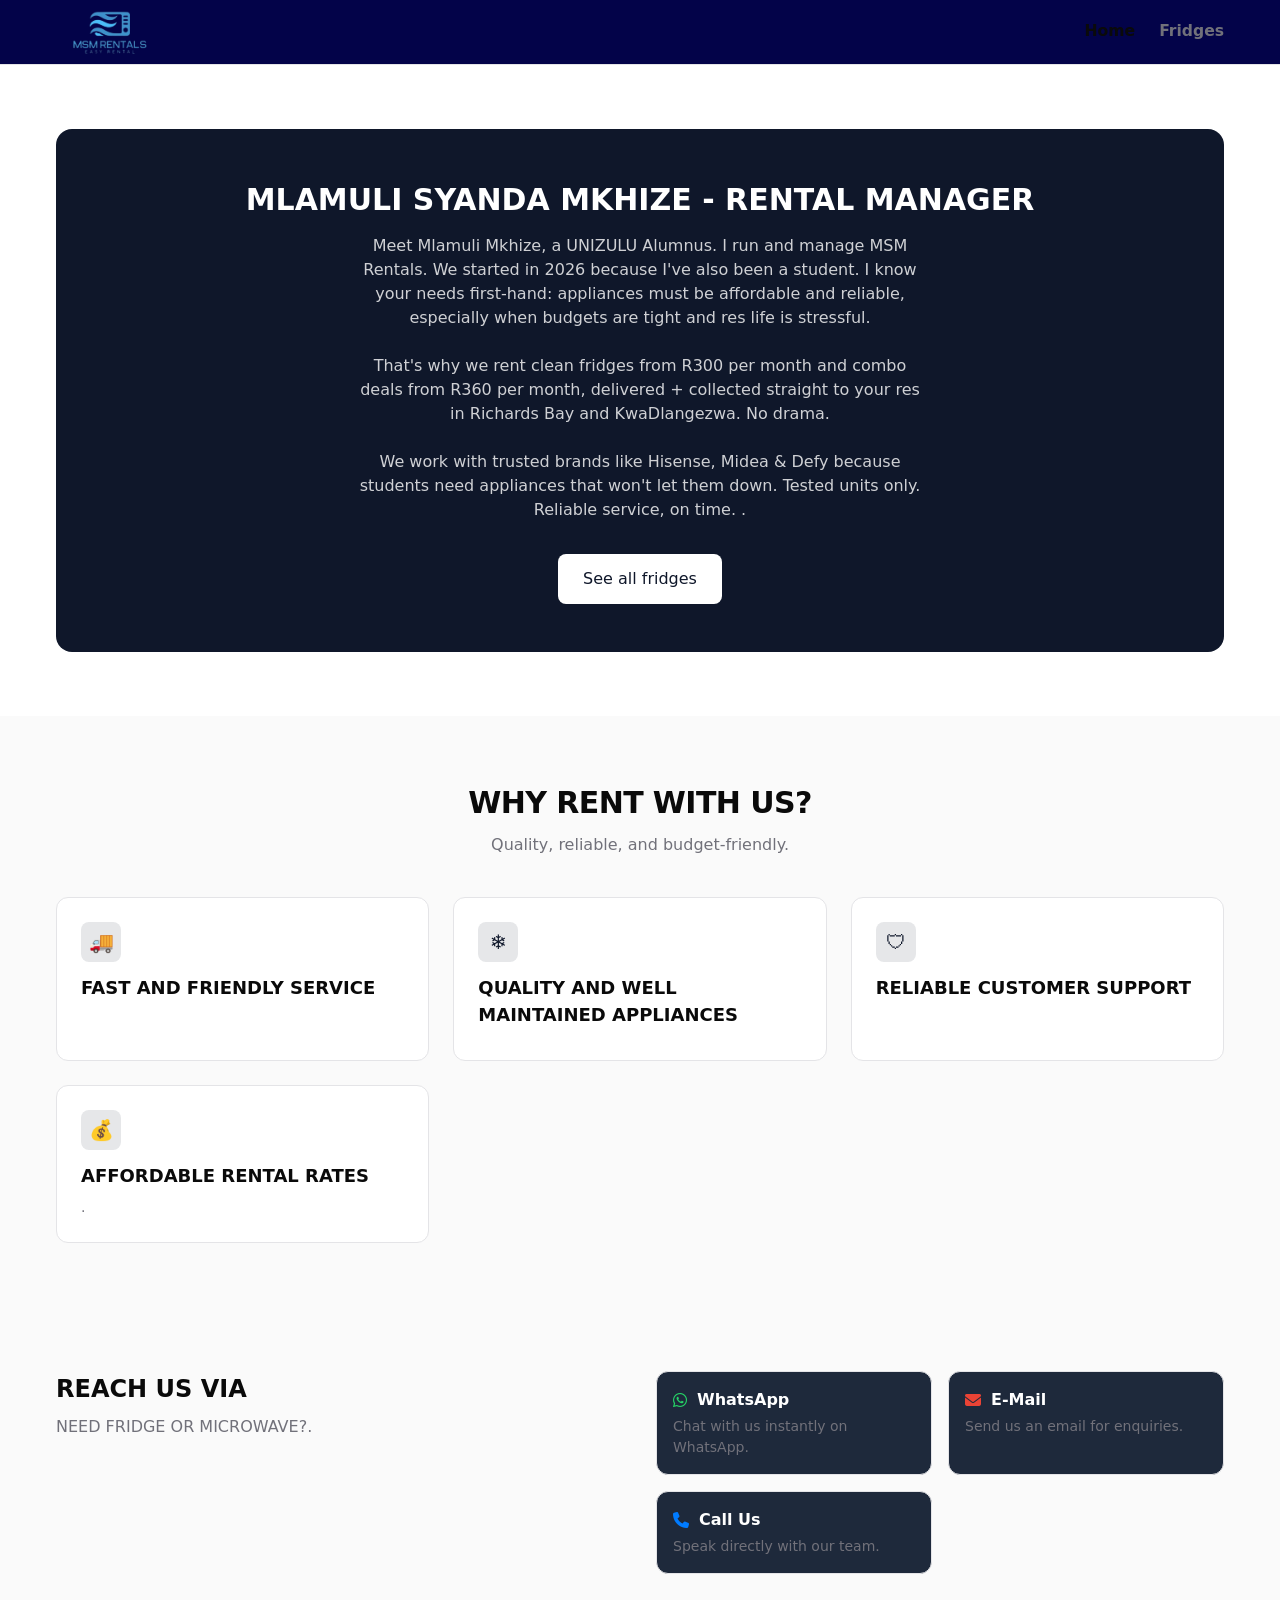
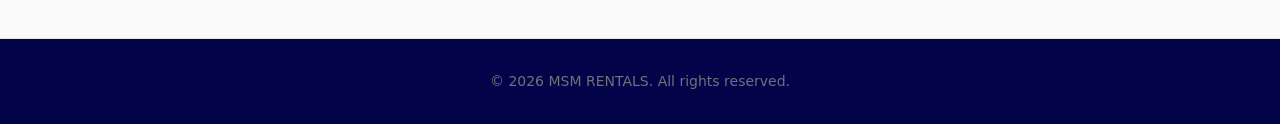
==== About Us.html @ 106f6254 "Add files via upload" ====
<!doctype html>
<html lang="en">
  <head>
    <meta charset="utf-8" />
    <meta name="viewport" content="width=device-width, initial-scale=1" />
    <title>Fridges for Rent — FridgeRent</title>
    <meta name="description" content="Browse our range of fridges available for rent. Compact, standard, and family-size models with flexible plans." />
    <link rel="stylesheet" href="style.css" />
    <link rel="stylesheet" href="https://cdnjs.cloudflare.com/ajax/libs/font-awesome/6.5.1/css/all.min.css">
  </head>

   <header class="header">
      <div class="container header-inner">
        <a href="Home.html" class="brand">
          <img src="MSM R Logo.png" alt="FridgeRent logo" />
          <span class="brand-name"></span>
        </a>
        <nav class="nav">
          <a href="Home.html" class="active">Home</a>
          <a href="fridges.html">Fridges</a>
        </nav>

      </div>
    </header>
 


      <section style="padding: 4rem 0;">
        <div class="container">
          <div class="cta-banner">
            <h2>MLAMULI SYANDA MKHIZE - RENTAL MANAGER</h2>
            <p>Meet Mlamuli Mkhize, a UNIZULU Alumnus. I run and manage MSM Rentals. We started in 2026 because I've also been a student. I know your needs first-hand: appliances must be affordable and reliable, especially when budgets are tight and res life is stressful.<br><br>

That's why we rent clean fridges from R300 per month and combo deals from R360 per month, delivered + collected straight to your res in Richards Bay and KwaDlangezwa. No drama.<br><br>

We work with trusted brands like Hisense, Midea & Defy because students need appliances that won't let them down. Tested units only. Reliable service, on time.
.</p>
            <a href="fridges.html" class="btn btn-secondary btn-lg">See all fridges</a>
          </div>
        </div>
      </section>
    </main>

     <section class="section-muted">
        <div class="container">
          <div class="section-head">
            <h2>WHY RENT WITH US?</h2>
            <p>Quality, reliable, and budget-friendly.</p>
          </div>
          <div class="grid-3">
            <div class="card"><div class="card-body">
              <div class="icon-tile">🚚</div>
              <h3>FAST AND FRIENDLY SERVICE</h3>
              <p class="muted"></p>
            </div></div>
            <div class="card"><div class="card-body">
              <div class="icon-tile">❄️</div>
              <h3>QUALITY AND WELL MAINTAINED APPLIANCES</h3>
              <p class="muted"></p>
            </div></div>
            <div class="card"><div class="card-body">
              <div class="icon-tile">🛡</div>
              <h3>RELIABLE CUSTOMER SUPPORT</h3>
              <p class="muted"></p>
            </div></div>
            <div class="card"><div class="card-body">
              <div class="icon-tile">💰</div>
              <h3>AFFORDABLE RENTAL RATES</h3>
              <p class="muted">.</p>
            </div></div>
          </div>
        </div>
      </section>

      
     <section class="section-muted">
        <div class="container">
          <div class="grid-2">
            <div>
              <h2 style="font-size: 1.5rem; font-weight: 700; margin: 0 0 0.5rem;">REACH US VIA</h2>
              <p style="color: var(--muted-fg); margin: 0;">NEED FRIDGE OR MICROWAVE?.</p>
            </div>
            <div class="included-grid">

    <!-- WhatsApp -->
    <a href="https://wa.me/+27765081149"target="_blank" class="included-item social-card">
        <h3><i class="fab fa-whatsapp"></i> WhatsApp</h3>
        <p>Chat with us instantly on WhatsApp.</p>
    </a>

    <!-- Email -->
    <a href="mailto:mkhizemlamulisiyanda03@gmail.com" class="included-item social-card">
        <h3><i class="fas fa-envelope"></i> E-Mail</h3>
        <p>Send us an email for enquiries.</p>
    </a>

    <!-- Call -->
    <a href="tel:0782808456" class="included-item social-card">
        <h3><i class="fas fa-phone"></i> Call Us</h3>
        <p>Speak directly with our team.</p>
    </a>

</div>
          </div>
        </div>
      </section>


    <footer class="footer">
      <div class="container">© 2026 MSM RENTALS. All rights reserved.</div>
    </footer>
  </body>
</html>
---- style.css ----
:root {
  --bg: #ffffff;
  --fg: #0a0a0a;
  --muted: #f4f4f5;
  --muted-fg: #71717a;
  --border: #e4e4e7;
  --primary: #0f172a;
  --primary-fg: #ffffff;
  --radius: 0.75rem;
}

* { box-sizing: border-box; }
html, body { margin: 0; padding: 0; }
body {
  font-family: ui-sans-serif, system-ui, -apple-system, "Segoe UI", Roboto, sans-serif;
  color: var(--fg);
  background: var(--bg);
  line-height: 1.5;
  min-height: 100vh;
  display: flex;
  flex-direction: column;
}
img { max-width: 100%; display: block; }
a { color: inherit; text-decoration: none; }

.container { max-width: 1200px; margin: 0 auto; padding: 0 1rem; }

/* Header */
.header {
  position: sticky; top: 0; z-index: 50;
  background: rgb(3, 3, 73);
  backdrop-filter: blur(6px);
  border-bottom: 1px solid var(--border);
}
.header-inner {
  display: flex; align-items: center; justify-content: space-between;
  height: 64px;
}
.brand { display: flex; align-items: center; gap: 0.75rem; }
.brand img { height: 100px; width: auto; }
.brand-name { font-weight: 600; font-size: 1.125rem; letter-spacing: -0.01em; }
.nav { display: flex; gap: 1.5rem; }
.nav a {
  font-size: 0.975rem; font-weight: 600; color: var(--muted-fg);
  transition: color 0.15s;
}
.nav a:hover, .nav a.active { color: var(--fg); }

/* Main */
main { flex: 1; }

/* Buttons */
.btn {
  display: inline-flex; align-items: center; justify-content: center; gap: 0.5rem;
  padding: 0.625rem 1.25rem; border-radius: 0.5rem;
  font-size: 0.95rem; font-weight: 500;
  cursor: pointer; border: 1px solid transparent;
  transition: background 0.15s, color 0.15s, border-color 0.15s;
}
.btn-lg { padding: 0.75rem 1.5rem; font-size: 1rem; }
.btn-primary { background: var(--primary); color: var(--primary-fg); }
.btn-primary:hover { background: #1e293b; }
.btn-outline { background: transparent; color: var(--fg); border-color: var(--border); }
.btn-outline:hover { background: var(--muted); }
.btn-secondary { background: #fff; color: var(--primary); }
.btn-secondary:hover { background: var(--muted); }

/* Hero */
.hero { padding: 4rem 0; }
.hero-grid {
  display: grid; gap: 3rem; align-items: center;
  grid-template-columns: 1fr;
}
@media (min-width: 1024px) {
  .hero { padding: 6rem 0; }
  .hero-grid { grid-template-columns: 1fr 1fr; }
}
.hero h1 {
  font-size: 2.25rem; font-weight: 700; letter-spacing: -0.02em;
  margin: 0 0 1rem;
}
@media (min-width: 640px) { .hero h1 { font-size: 3rem; } }
@media (min-width: 1024px) { .hero h1 { font-size: 3.75rem; } }
.lead { font-size: 1.125rem; color: var(--muted-fg); margin: 0 0 1.5rem; }
.cta-row { display: flex; flex-wrap: wrap; gap: 0.75rem; margin-bottom: 1.5rem; }
.checks { list-style: none; padding: 0; margin: 0; display: grid; gap: 0.5rem; font-size: 0.875rem; color: var(--muted-fg); }
.checks li { display: flex; align-items: center; gap: 0.5rem; }
.check-icon { color: var(--primary); font-weight: 700; }
.hero-img { border-radius: 1rem; overflow: hidden; background: var(--muted); }
.hero-img img { width: 100%; height: 100%; object-fit: cover; }

/* Benefits section */
.section-muted { background: #fafafa; padding: 4rem 0; }
.section-head { text-align: center; margin-bottom: 2.5rem; }
.section-head h2 { font-size: 1.875rem; font-weight: 700; letter-spacing: -0.02em; margin: 0 0 0.5rem; }
.section-head p { color: var(--muted-fg); margin: 0; }
.grid-3 { display: grid; gap: 1.5rem; grid-template-columns: 1fr; }
@media (min-width: 640px) { .grid-3 { grid-template-columns: 1fr 1fr; } }
@media (min-width: 1024px) { .grid-3 { grid-template-columns: repeat(3, 1fr); } }

.card {
  background: #fff; border: 1px solid var(--border); border-radius: var(--radius);
  overflow: hidden; display: flex; flex-direction: column;
}
.card-body { padding: 1.5rem; }
.icon-tile {
  width: 40px; height: 40px; border-radius: 0.5rem;
  background: rgba(15,23,42,0.1); color: var(--primary);
  display: flex; align-items: center; justify-content: center; margin-bottom: 0.75rem;
  font-size: 1.25rem;
}
.card h3 { font-size: 1.125rem; font-weight: 600; margin: 0 0 0.5rem; }
.card p.muted { font-size: 0.875rem; color: var(--muted-fg); margin: 0; }

/* CTA banner */
.cta-banner {
  background: var(--primary); color: var(--primary-fg);
  border-radius: 1rem; padding: 3rem 1.5rem; text-align: center;
}
@media (min-width: 1024px) { .cta-banner { padding: 3rem; } }
.cta-banner h2 { font-size: 1.875rem; font-weight: 700; margin: 0 0 0.75rem; }
.cta-banner p { color: rgba(255,255,255,0.8); margin: 0 auto 2rem; max-width: 36rem; }

/* Fridges page */
.page-head { max-width: 42rem; margin-bottom: 2.5rem; }
.page-head h1 { font-size: 1.875rem; font-weight: 700; letter-spacing: -0.02em; margin: 0 0 0.75rem; }
@media (min-width: 640px) { .page-head h1 { font-size: 2.25rem; } }
.page-head p { font-size: 1.125rem; color: var(--muted-fg); margin: 0; }

.fridge-card { position: relative; }
.fridge-img {
  aspect-ratio: 4 / 3; overflow: hidden; background: var(--muted);
}
.fridge-img img {
  width: 100%; height: 100%; object-fit: cover;
  transition: transform 0.3s;
}
.fridge-img img:hover { transform: scale(1.05); }
.badge {
  position: absolute; top: 0.75rem; left: 0.75rem;
  background: #fff; color: var(--fg);
  font-size: 0.75rem; font-weight: 600;
  padding: 0.25rem 0.625rem; border-radius: 999px;
  border: 1px solid var(--border);
}
.fridge-head { padding: 1.25rem 1.5rem 0.5rem; }
.fridge-head h3 { font-size: 1.25rem; font-weight: 600; margin: 0 0 0.25rem; }
.fridge-head p { font-size: 0.875rem; color: var(--muted-fg); margin: 0; }
.fridge-body { padding: 0.75rem 1.5rem 1rem; flex: 1; }
.meta-row { display: flex; gap: 1rem; font-size: 0.875rem; color: var(--muted-fg); margin-bottom: 0.75rem; }
.feature-list { list-style: none; padding: 0; margin: 0; font-size: 0.875rem; color: var(--muted-fg); display: grid; gap: 0.25rem; }
.feature-list li { display: flex; align-items: center; gap: 0.5rem; }
.dot { width: 6px; height: 6px; border-radius: 50%; background: var(--primary); display: inline-block; }
.fridge-foot {
  display: flex; align-items: center; justify-content: space-between;
  border-top: 1px solid var(--border); background: #fafafa;
  padding: 1rem 1.5rem;
}
.price { font-size: 1.5rem; font-weight: 700; }
.price-suffix { font-size: 0.875rem; color: var(--muted-fg); margin-left: 0.25rem; }

.grid-2 { display: grid; gap: 2rem; grid-template-columns: 1fr; }
@media (min-width: 1024px) { .grid-2 { grid-template-columns: 1fr 1fr; } }
.included-grid { display: grid; gap: 1rem; grid-template-columns: 1fr; }
@media (min-width: 640px) { .included-grid { grid-template-columns: 1fr 1fr; } }
.included-item {
  border: 1px solid var(--border); background: #fff;
  padding: 1rem; border-radius: var(--radius);
}
.included-item h3 { font-size: 1rem; font-weight: 600; margin: 0 0 0.25rem; }
.included-item p { font-size: 0.875rem; color: var(--muted-fg); margin: 0; }

/* Footer */
.footer {
  border-top: 1px solid var(--border);
  background: rgb(3, 3, 73);
  padding: 2rem 0;
  text-align: center;
  font-size: 0.875rem;
  color: var(--muted-fg);
}

.social-card {
    text-decoration: none;
    background-color: #1e293b;
    display: block;
    transition: 0.3s ease;
    cursor: pointer;
    color: white;
}

.social-card:hover {
    transform: translateY(-5px);
    box-shadow: 0 8px 20px rgba(0,0,0,0.15);
}

.social-card h3 {
    display: flex;
    align-items: center;
    gap: 10px;
}

.social-card .fa-whatsapp {
    color: #25D366;
}

.social-card .fa-envelope {
    color: #EA4335;
}

.social-card .fa-phone {
    color: #007BFF;
}
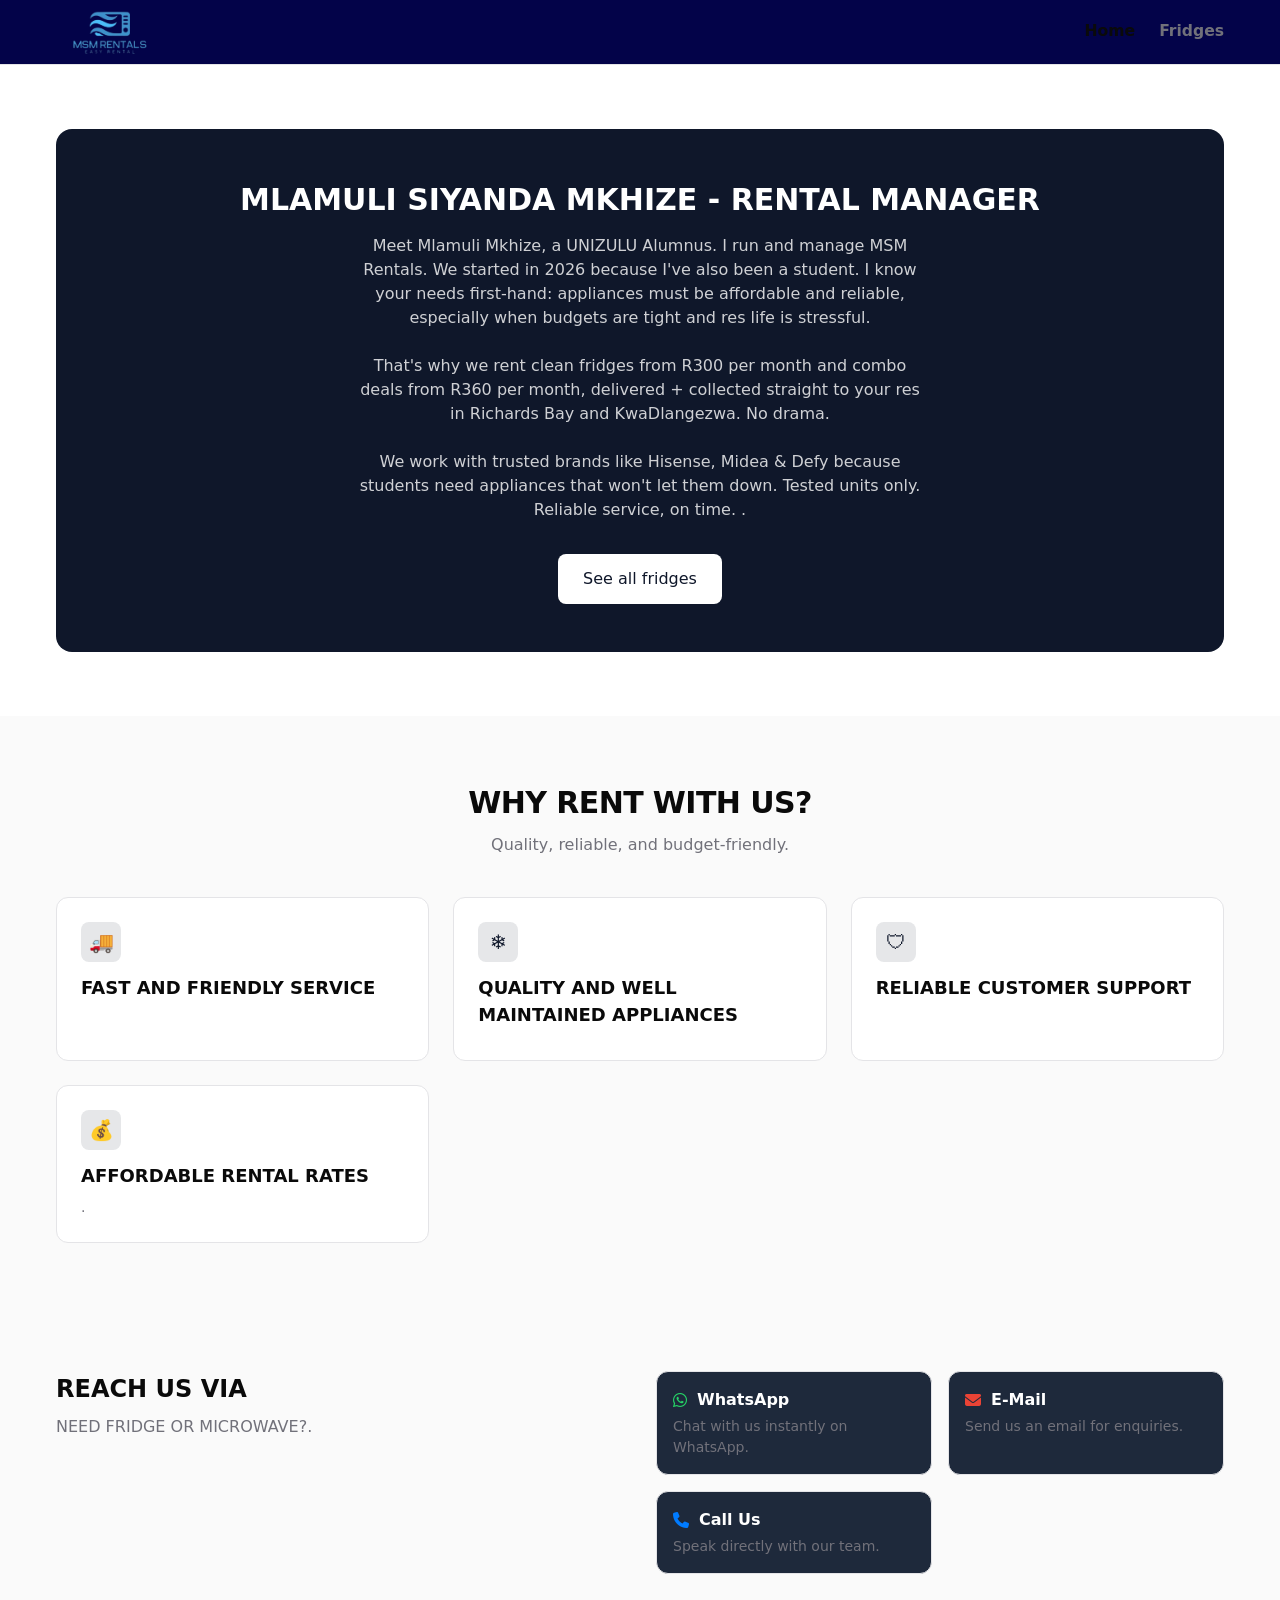
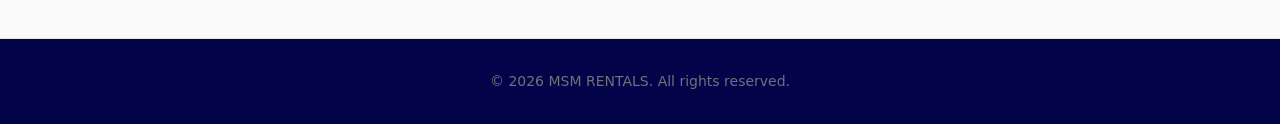
==== commit 1590e6b4: "Update About Us.html" ====
--- a/About Us.html
+++ b/About Us.html
@@ -3,20 +3,21 @@
   <head>
     <meta charset="utf-8" />
     <meta name="viewport" content="width=device-width, initial-scale=1" />
-    <title>Fridges for Rent — FridgeRent</title>
-    <meta name="description" content="Browse our range of fridges available for rent. Compact, standard, and family-size models with flexible plans." />
+    <title>MSM Rentals</title>
+    <meta name="description" content="MSM-Rentals.com" />
     <link rel="stylesheet" href="style.css" />
     <link rel="stylesheet" href="https://cdnjs.cloudflare.com/ajax/libs/font-awesome/6.5.1/css/all.min.css">
+   <link rel="icon" type="image/png" href="MSM R Logo.png">
   </head>
 
    <header class="header">
       <div class="container header-inner">
-        <a href="Home.html" class="brand">
+        <a href="index.html" class="brand">
           <img src="MSM R Logo.png" alt="FridgeRent logo" />
           <span class="brand-name"></span>
         </a>
         <nav class="nav">
-          <a href="Home.html" class="active">Home</a>
+          <a href="index.html" class="active">Home</a>
           <a href="fridges.html">Fridges</a>
         </nav>
 
@@ -28,7 +29,7 @@
       <section style="padding: 4rem 0;">
         <div class="container">
           <div class="cta-banner">
-            <h2>MLAMULI SYANDA MKHIZE - RENTAL MANAGER</h2>
+            <h2>MLAMULI SIYANDA MKHIZE - RENTAL MANAGER</h2>
             <p>Meet Mlamuli Mkhize, a UNIZULU Alumnus. I run and manage MSM Rentals. We started in 2026 because I've also been a student. I know your needs first-hand: appliances must be affordable and reliable, especially when budgets are tight and res life is stressful.<br><br>
 
 That's why we rent clean fridges from R300 per month and combo deals from R360 per month, delivered + collected straight to your res in Richards Bay and KwaDlangezwa. No drama.<br><br>
@@ -110,4 +111,4 @@
       <div class="container">© 2026 MSM RENTALS. All rights reserved.</div>
     </footer>
   </body>
-</html>+</html>
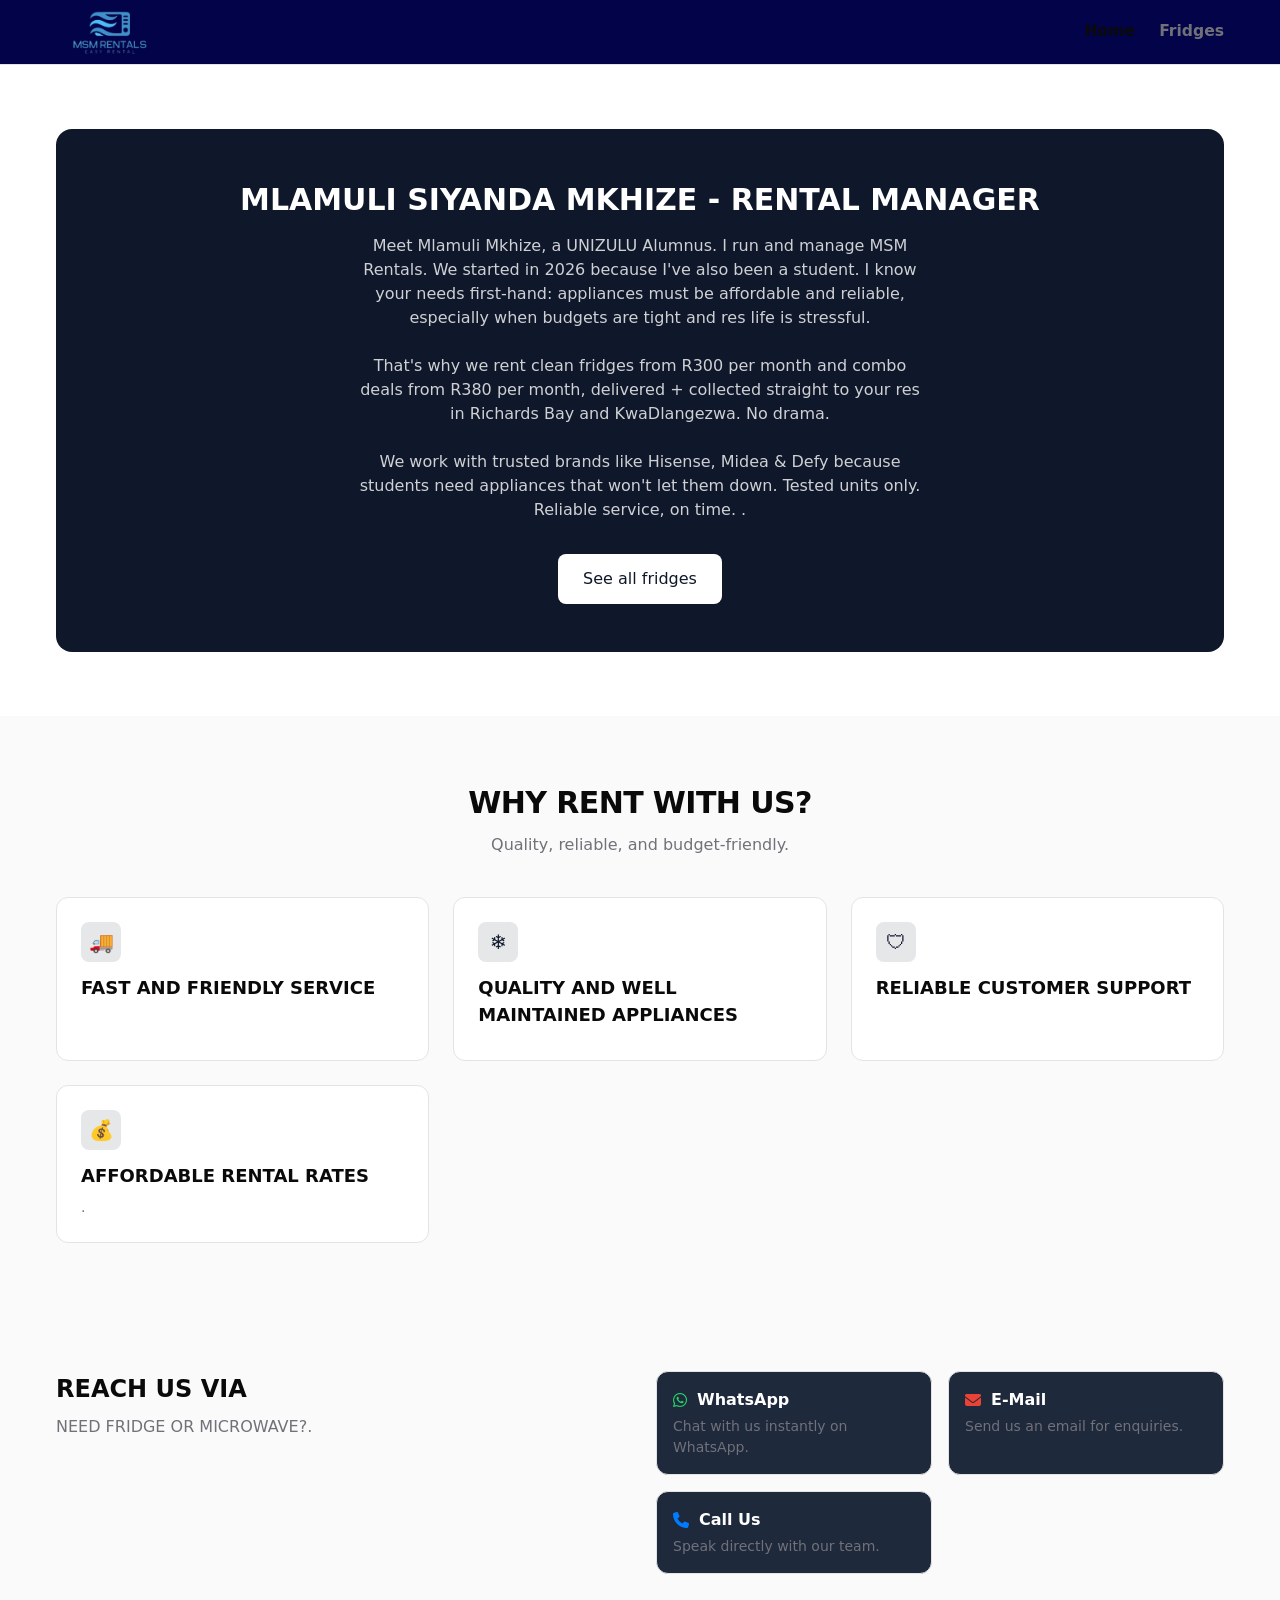
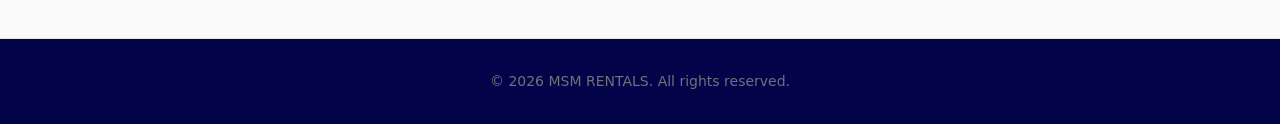
==== commit 59f2611a: "Update About Us.html" ====
--- a/About Us.html
+++ b/About Us.html
@@ -32,7 +32,7 @@
             <h2>MLAMULI SIYANDA MKHIZE - RENTAL MANAGER</h2>
             <p>Meet Mlamuli Mkhize, a UNIZULU Alumnus. I run and manage MSM Rentals. We started in 2026 because I've also been a student. I know your needs first-hand: appliances must be affordable and reliable, especially when budgets are tight and res life is stressful.<br><br>
 
-That's why we rent clean fridges from R300 per month and combo deals from R360 per month, delivered + collected straight to your res in Richards Bay and KwaDlangezwa. No drama.<br><br>
+That's why we rent clean fridges from R300 per month and combo deals from R380 per month, delivered + collected straight to your res in Richards Bay and KwaDlangezwa. No drama.<br><br>
 
 We work with trusted brands like Hisense, Midea & Defy because students need appliances that won't let them down. Tested units only. Reliable service, on time.
 .</p>
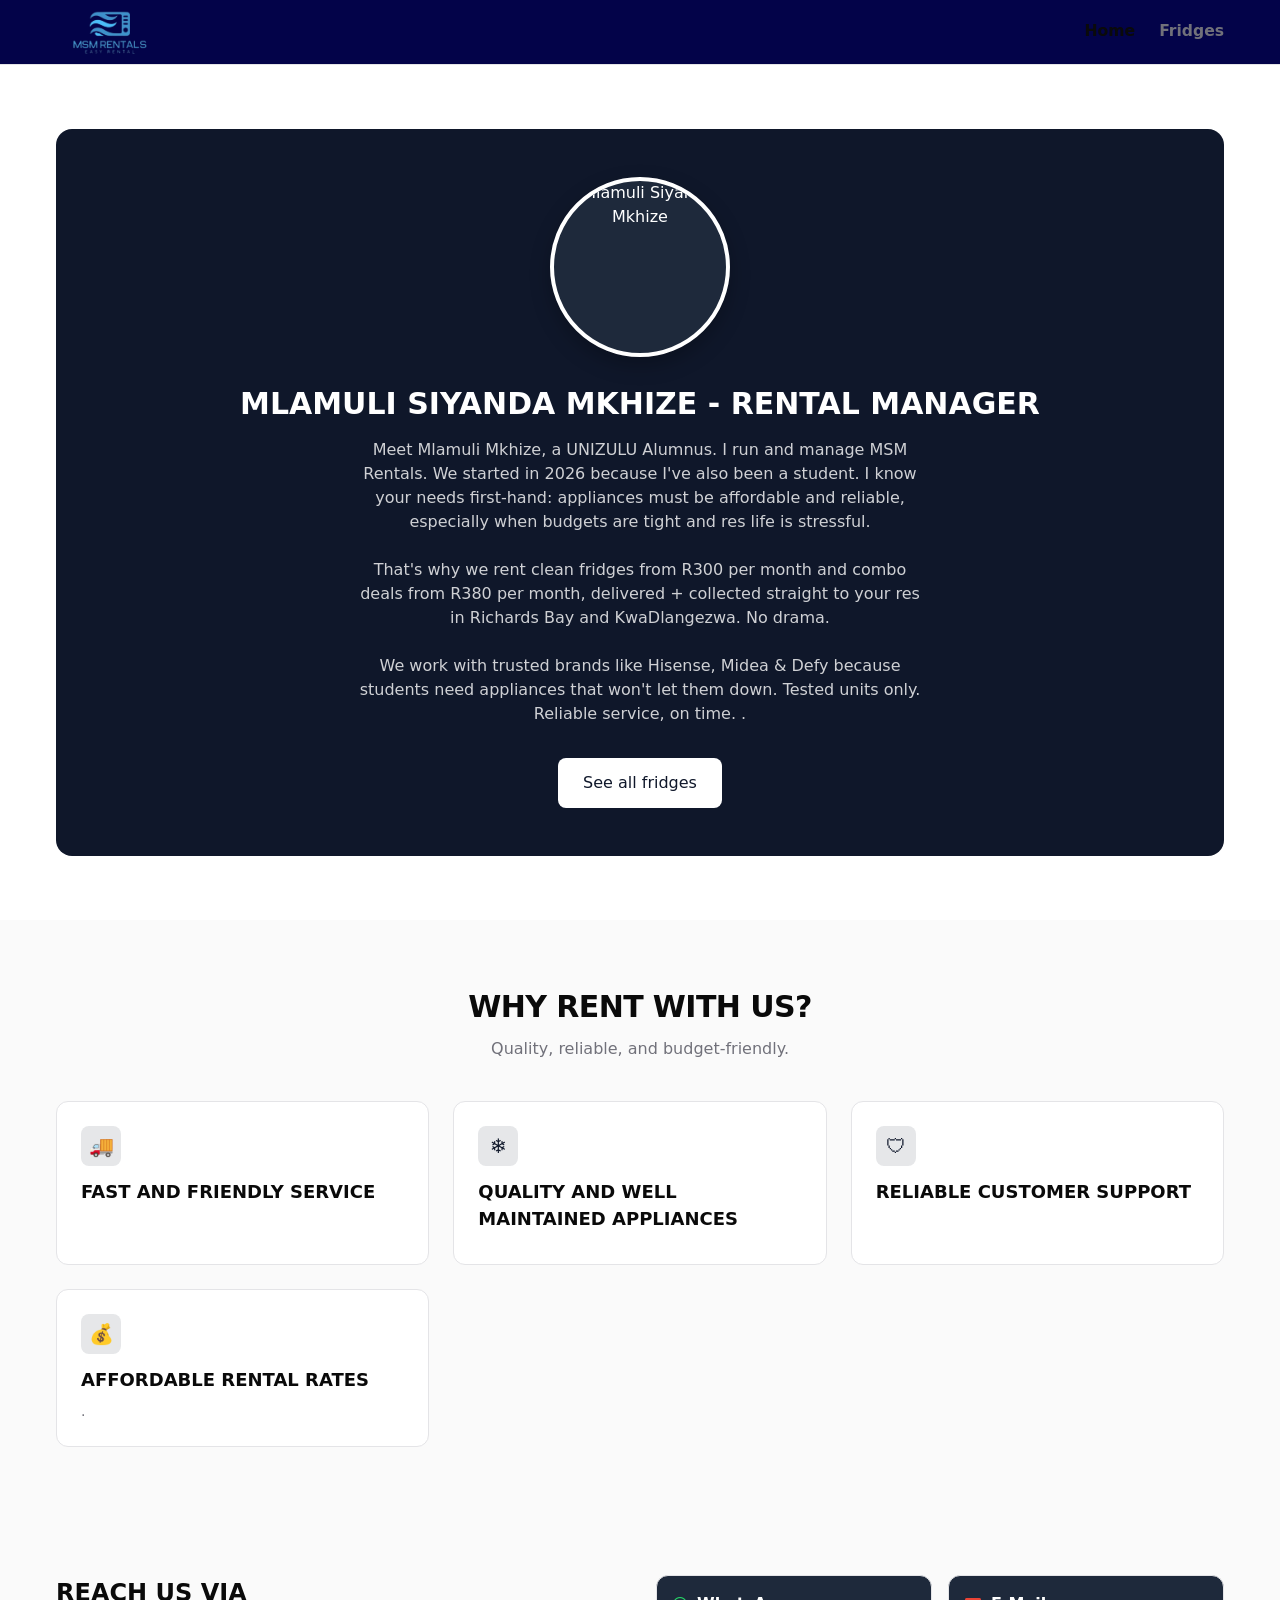
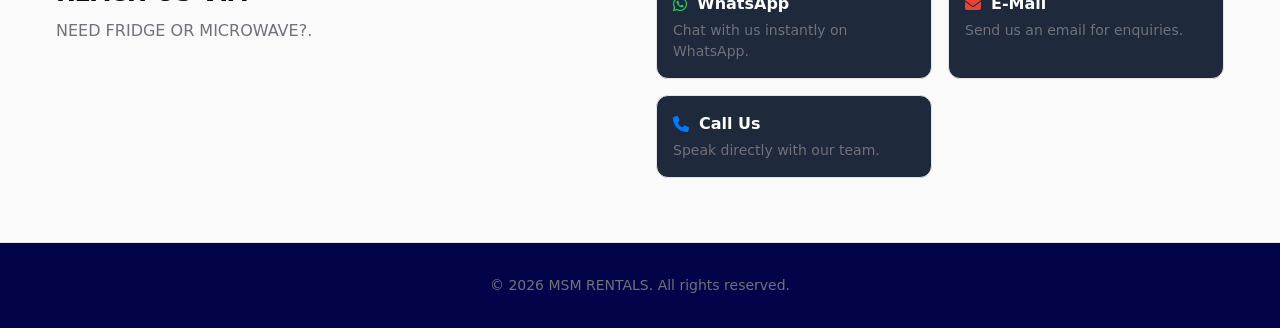
==== commit 9e8048c3: "Update About Us.html" ====
--- a/About Us.html
+++ b/About Us.html
@@ -24,11 +24,15 @@
       </div>
     </header>
  
-
-
       <section style="padding: 4rem 0;">
         <div class="container">
           <div class="cta-banner">
+            <!-- Added card photo centered above the name -->
+            <div style="display: flex; justify-content: center; margin-bottom: 1.5rem;">
+              <div style="width: 180px; height: 180px; border-radius: 50%; overflow: hidden; border: 4px solid #ffffff; box-shadow: 0 8px 20px rgba(0,0,0,0.25); background: #1e293b;">
+                <img src="Rental Manager.jpg" alt="Mlamuli Siyanda Mkhize" style="width: 100%; height: 100%; object-fit: cover;">
+              </div>
+            </div>
             <h2>MLAMULI SIYANDA MKHIZE - RENTAL MANAGER</h2>
             <p>Meet Mlamuli Mkhize, a UNIZULU Alumnus. I run and manage MSM Rentals. We started in 2026 because I've also been a student. I know your needs first-hand: appliances must be affordable and reliable, especially when budgets are tight and res life is stressful.<br><br>
 
@@ -41,6 +45,7 @@
         </div>
       </section>
     </main>
+
 
      <section class="section-muted">
         <div class="container">
